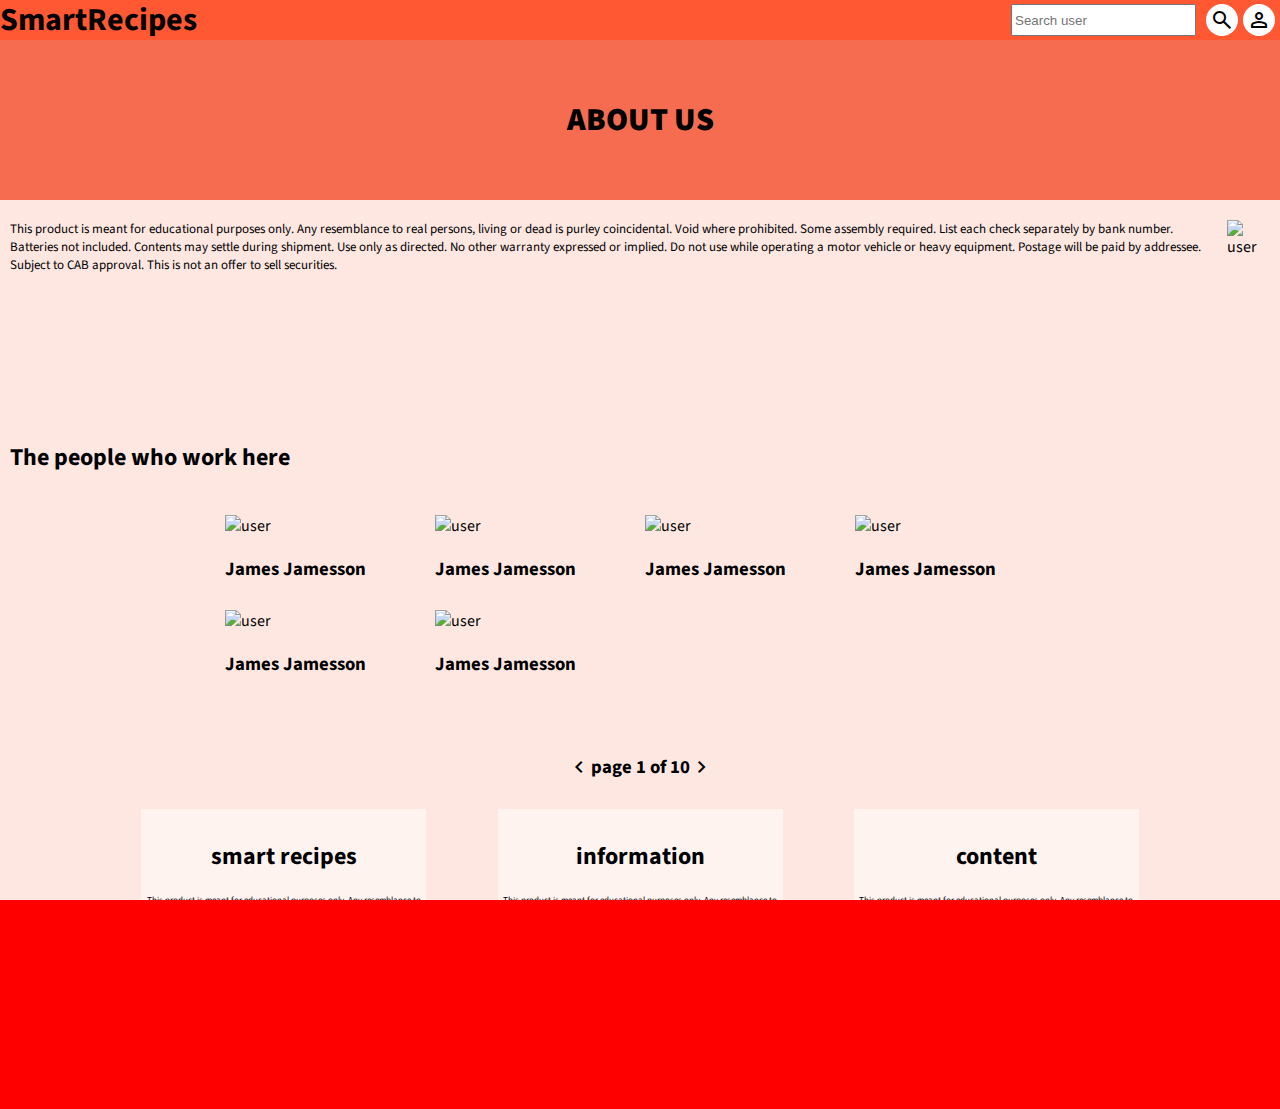
==== about_us.html @ 3beeb0b6 "Added about us page and landingpage adjustments" ====
<!DOCTYPE html>
<html lang="en" data-theme="light">
  <head>
    <meta charset="UTF-8" />
    <meta http-equiv="X-UA-Compatible" content="IE=edge" />
    <meta name="viewport" content="width=device-width, initial-scale=1.0" />
    <link
      rel="stylesheet"
      href="https://cdnjs.cloudflare.com/ajax/libs/font-awesome/4.7.0/css/font-awesome.min.css"
    />
    <link rel="stylesheet" href="css/index.css" />
    <link rel="stylesheet" href="css/about_us.css" />

    <link rel="preconnect" href="https://fonts.googleapis.com" />
    <link rel="preconnect" href="https://fonts.gstatic.com" crossorigin />
    <link
      href="https://fonts.googleapis.com/css2?family=Source+Sans+3:wght@200;400&display=swap"
      rel="stylesheet"
    />

    <link rel="preconnect" href="https://fonts.googleapis.com" />
    <link rel="preconnect" href="https://fonts.gstatic.com" crossorigin />
    <link
      href="https://fonts.googleapis.com/css2?family=Poppins&family=Source+Sans+3:wght@200;400&display=swap"
      rel="stylesheet"
    />

    <link
      rel="stylesheet"
      href="https://fonts.googleapis.com/css2?family=Material+Symbols+Outlined:opsz,wght,FILL,GRAD@24,400,0,0"
    />

    <title>Smart Recipes landingpage</title>
  </head>
  <body>
    <header>
      <nav>
        <a href="index.html"><h1 class="prevent-select">SmartRecipes</h1></a>

        <form id="user-form">
          <input
            type="search"
            id="search-user"
            name="search-user"
            placeholder="Search user"
          />
          <button type="button" class="material-symbols-outlined">
            search
          </button>
          <button type="button" class="material-symbols-outlined">
            person
          </button>
        </form>
      </nav>
    </header>
    <div id="main-title">
      <h1><strong>About Us</strong></h1>
    </div>
    <main>
      <section id="about-us-information">
        <article id="about-us-information-text">
          This product is meant for educational purposes only. Any resemblance
          to real persons, living or dead is purley coincidental. Void where
          prohibited. Some assembly required. List each check separately by bank
          number. Batteries not included. Contents may settle during shipment.
          Use only as directed. No other warranty expressed or implied. Do not
          use while operating a motor vehicle or heavy equipment. Postage will
          be paid by addressee. Subject to CAB approval. This is not an offer to
          sell securities.
        </article>
        <article>
          <img
            src="https://source.unsplash.com/user/erondu/200x200"
            alt="user"
          />
        </article>
      </section>

      <h2>The people who work here</h2>
      <section id="workers-cards">
        <article>
          <img
            src="https://source.unsplash.com/200x200/?human,face,happy,adult"
            alt="user"
          />
          <h3>James Jamesson</h3>
        </article>
        <article>
          <img
            src="https://source.unsplash.com/200x200/?human,face,happy,adult"
            alt="user"
          />
          <h3>James Jamesson</h3>
        </article>
        <article>
          <img
            src="https://source.unsplash.com/200x200/?human,face,happy,adult"
            alt="user"
          />
          <h3>James Jamesson</h3>
        </article>
        <article>
          <img
            src="https://source.unsplash.com/200x200/?human,face,happy,adult"
            alt="user"
          />
          <h3>James Jamesson</h3>
        </article>
        <article>
          <img
            src="https://source.unsplash.com/200x200/?human,face,happy,adult"
            alt="user"
          />
          <h3>James Jamesson</h3>
        </article>
        <article>
          <img
            src="https://source.unsplash.com/200x200/?human,face,happy,adult"
            alt="user"
          />
          <h3>James Jamesson</h3>
        </article>
      </section>
    </main>

    <div class="page-navigation">
      <span class="material-symbols-outlined"> chevron_left </span>
      <h3>page 1 of 10</h3>
      <span class="material-symbols-outlined"> chevron_right </span>
    </div>

    <footer>
      <article class="footer-info">
        <h2>smart recipes</h2>
        <section>
          This product is meant for educational purposes only. Any resemblance
          to real persons, living or dead is purley coincidental. Void where
          prohibited. Some assembly required. List each check separately by bank
          number. Batteries not included. Contents may settle during shipment.
          Use only as directed. No other warranty expressed or implied. Do not
          use while operating a motor vehicle or heavy equipment. Postage will
          be paid by addressee. Subject to CAB approval. This is not an offer to
          sell securities.
        </section>
      </article>
      <article class="footer-info">
        <h2>information</h2>
        <section>
          This product is meant for educational purposes only. Any resemblance
          to real persons, living or dead is purley coincidental. Void where
          prohibited. Some assembly required. List each check separately by bank
          number. Batteries not included. Contents may settle during shipment.
          Use only as directed. No other warranty expressed or implied. Do not
          use while operating a motor vehicle or heavy equipment. Postage will
          be paid by addressee. Subject to CAB approval. This is not an offer to
          sell securities.
        </section>
      </article>
      <article class="footer-info">
        <h2>content</h2>
        <section>
          This product is meant for educational purposes only. Any resemblance
          to real persons, living or dead is purley coincidental. Void where
          prohibited. Some assembly required. List each check separately by bank
          number. Batteries not included. Contents may settle during shipment.
          Use only as directed. No other warranty expressed or implied. Do not
          use while operating a motor vehicle or heavy equipment. Postage will
          be paid by addressee. Subject to CAB approval. This is not an offer to
          sell securities.
        </section>
      </article>
    </footer>
  </body>
</html>
---- css/index.css ----
:root[data-theme="light"] {
  --text: rgb(0, 0, 0);
  --background: rgb(254, 231, 225);
  --primary: rgb(255, 88, 51);
  --accent: rgb(245, 108, 80);
}
:root[data-theme="dark"] {
  --text: rgb(255, 255, 255);
  --background: rgb(30, 7, 1);
  --primary: rgb(204, 37, 0);
  --accent: rgb(190, 65, 43);
}

:root {
  --recipe-card-footer-color: rgba(255, 255, 255, 0.1);
  font-family: "Source Sans 3", sans-serif;
  /* font-family: 'Poppins', sans-serif; */
}

body,
html {
  background: red;
  margin: 0;
  padding: 0;
  width: 100vw;
  overflow-x: hidden !important;
  height: 100vh;
}

.prevent-select {
  -webkit-user-select: none; /* Safari */
  -ms-user-select: none; /* IE 10 and IE 11 */
  user-select: none; /* Standard syntax */
}

nav {
  display: flex;
  flex-direction: row;
  align-items: center;
  background: var(--primary);
  height: 40px;
}

nav > h1 {
  padding-right: 10px;
}

a {
  text-decoration: none;
  color: var(--text);
}

#user-form {
  display: flex;
  margin-left: auto;
  height: 100%;
  align-items: center;
}

#search-user {
  /* height: 30px; */
  height: calc(100% - 8px);
  min-width: 100px;
  max-width: 250px;
  width: 100%;
  margin-right: 10px;
}

#user-form > button {
  border-radius: 100%;
  /* margin-top: 4px;
  height: calc(100% - 8px); */
  /* border: 1px solid black; */
  border: none;
  height: calc(100% - 8px);
  background: white;
  aspect-ratio: 1/1;
  margin: 0;
  padding: 0;
  margin-right: 5px;
  color: var(--text);
}

#main-search {
  display: flex;
  flex-direction: row-reverse;
  background: var(--accent);
  height: 10rem;
  gap: 10px;
}

#search-recipe {
  height: 3rem;
  width: 100%;
}

#search-bar {
  margin-left: 10px;
  width: 500px;
  display: flex;
  align-items: center;
}

#search-tools {
  display: flex;
  flex-direction: column;
  /* justify-content: center; */
  align-items: center;
  min-width: 50px;
  max-width: 100px;
  width: 100%;
}

#search-tools-sort {
  width: 100%;
  display: flex;
  flex-direction: row;
}

#search-tools-sort > label {
  font-size: 10px;
  width: 30px;
}
#search-tools-sort > * {
  width: 100%;
}

#main-search-button {
  cursor: pointer;
  margin-top: calc(80px - 1.5rem);
  margin-bottom: 10px;
  height: 3rem;
  width: 100%;
}

#search-filters {
  display: grid;
  grid-template-columns: repeat(auto-fit, 90px);
  grid-template-rows: repeat(auto-fit, 1fr);
  margin-right: 10px;
  margin-top: 10px;
  height: calc(100% - 20px);
  width: 30%;
  min-width: 100px;
  max-width: 200px;
  overflow: hidden;
  text-overflow: ellipsis;
  white-space: nowrap;
  background: var(--primary);
}

.search-filter-checkbox {
  display: flex;
  align-items: center;
  flex-direction: row;
  padding-left: 5px;
  cursor: pointer;
}

.search-filter-checkbox > * {
  cursor: pointer;
}

.search-filter-checkbox > label {
  /* overflow: hidden; */
  margin-right: auto;
  text-overflow: ellipsis;
}

#index-main {
  background: var(--background);
  display: grid;
  grid-template-columns: repeat(5, 250px); /*1fr 1fr 1fr 1fr 1fr;*/
  justify-content: center;
  column-gap: 10px;
  row-gap: 10px;
  padding: 20px 10px 20px 10px;
}

.recipe-card {
  text-align: center;
  height: 24rem;
  background: var(--primary);
  border-radius: 5px;
  cursor: pointer;
  /* box-shadow: 0px 0px 4px 1px var(--primary); */
}

.recipe-card-title {
  height: 20%;
  background: white;
  box-shadow: inset 0 0 20px var(--background);

  display: flex;
  flex-direction: column;
  justify-content: center;

  z-index: 2;
}

.recipe-card-title > * {
  margin: 0;
  z-index: 2;
}

.recipe-card-content {
  height: 80%;
  background: white;
  position: relative;
}

.recipe-card-content > img {
  position: relative;
  width: 100%;
  height: 75%;

  /* background-image: linear-gradient(white, transparent 50%),
    url(https://picsum.photos/300/300); */
}

/* .recipe-card-content > img::after {
  box-shadow: inset 0 0 10px var(--primary);
} */

.recipe-card-img-gradient {
  position: absolute;
  width: 100%;
  height: 75%;
  top: 0%;

  /* box-shadow: inset 0 0 2px var(--primary); */

  /* background: transparent;
  background: linear-gradient(
    0deg,
    rgba(0, 0, 0, 0) 10%,
    rgba(255, 255, 255, 1) 90%
  ); */

  z-index: 1;
}

.recipe-card-footer {
  position: relative;
  top: -20%;
  height: 20%;
  background: var(
    --recipe-card-footer-color
  ); /*var(--recipe-card-footer-color);*/
  box-shadow: inset 0 0 20px var(--background);
  /* background: green; */
  background: white;
}

.star-ratings {
  /* width: fit-content; */
  background: transparent; /* var(--recipe-card-footer-color); */
}

.star-checked {
  color: var(--accent);
}

footer {
  display: flex;
  background: var(--background);
  /* box-shadow: inset 1px 1px 2px 1px black; */
  width: calc(100% - 140px);
  height: 300px;
  flex-direction: row;
  justify-content: space-evenly;
  padding-left: 70px;
  padding-right: 70px;
}

.footer-info {
  padding-top: 10px;
  width: 25%;
  text-align: center;
  border-radius: 0px 0px 20px 20px;
  background: rgba(255, 255, 255, 0.5);
}

.footer-info > section {
  font-size: xx-small;
}

.page-navigation {
  display: flex;
  background: var(--background);
  width: 100%;
  justify-content: center;
  padding-bottom: 10px;
  align-items: center;
}

.page-navigation > span {
  cursor: pointer;
}

@media screen and (max-width: 1400px) {
  /* body {
    width: 75vw;
    margin: 0 auto;
  }
  footer {
    width: 75% !important;
  } */
  #index-main {
    grid-template-columns: repeat(4, 200px); /*1fr 1fr 1fr 1fr;*/
  }

  .recipe-card {
    height: 18rem;
  }
}
@media screen and (max-width: 850px) {
  #index-main {
    grid-template-columns: repeat(2, 226.5px); /*1fr 1fr;*/
  }
  .recipe-card {
    height: 25rem;
  }
  footer {
    width: calc(100% - 10px);
    padding-left: 5px;
    padding-right: 5px;
  }
  .footer-info > section {
    font-size: 0.5rem;
  }
}
@media screen and (max-width: 470px) {
  #index-main {
    grid-template-columns: repeat(1, 300px);
  }
  .recipe-card {
    height: 30rem;
  }
  footer {
    width: 100%;
    padding-left: 0px;
    padding-right: 0px;
  }

  .footer-info > section {
    font-size: 0.4rem;
  }
}
---- css/about_us.css ----
#main-title {
  display: flex;
  background: var(--accent);
  align-items: center;
  justify-content: center;
  height: 10rem;
}
#main-title > h1 {
  text-transform: uppercase;
  font-weight: bolder;
}

main {
  background: var(--background);
  padding: 20px 10px 20px 10px;
}

#about-us-information {
  display: flex;
  flex-direction: row;
  height: 200px;
  gap: 10px;
  align-content: flex-end;
}

#about-us-information-text {
  width: 100vw;
  font-size: medium;
  overflow: hidden;
  text-overflow: ellipsis;
}

#workers-cards {
  display: grid;
  grid-template-columns: repeat(5, 200px); /*1fr 1fr 1fr 1fr 1fr;*/
  justify-content: center;
  column-gap: 10px;
  row-gap: 10px;
  padding: 20px 10px 20px 10px;
}

@media screen and (max-width: 1400px) {
  #workers-cards {
    grid-template-columns: repeat(4, 200px); /*1fr 1fr 1fr 1fr;*/
  }
  #about-us-information-text {
    font-size: small;
  }
}
@media screen and (max-width: 850px) {
  #workers-cards {
    grid-template-columns: repeat(2, 200px); /*1fr 1fr;*/
  }
  footer {
    width: calc(100% - 10px);
    padding-left: 5px;
    padding-right: 5px;
  }
  #about-us-information-text {
    font-size: x-small;
  }
}
@media screen and (max-width: 470px) {
  #workers-cards {
    grid-template-columns: repeat(1, 200px);
  }
  footer {
    width: 100%;
    padding-left: 0px;
    padding-right: 0px;
  }
  #about-us-information-text {
    font-size: xx-small;
  }
}
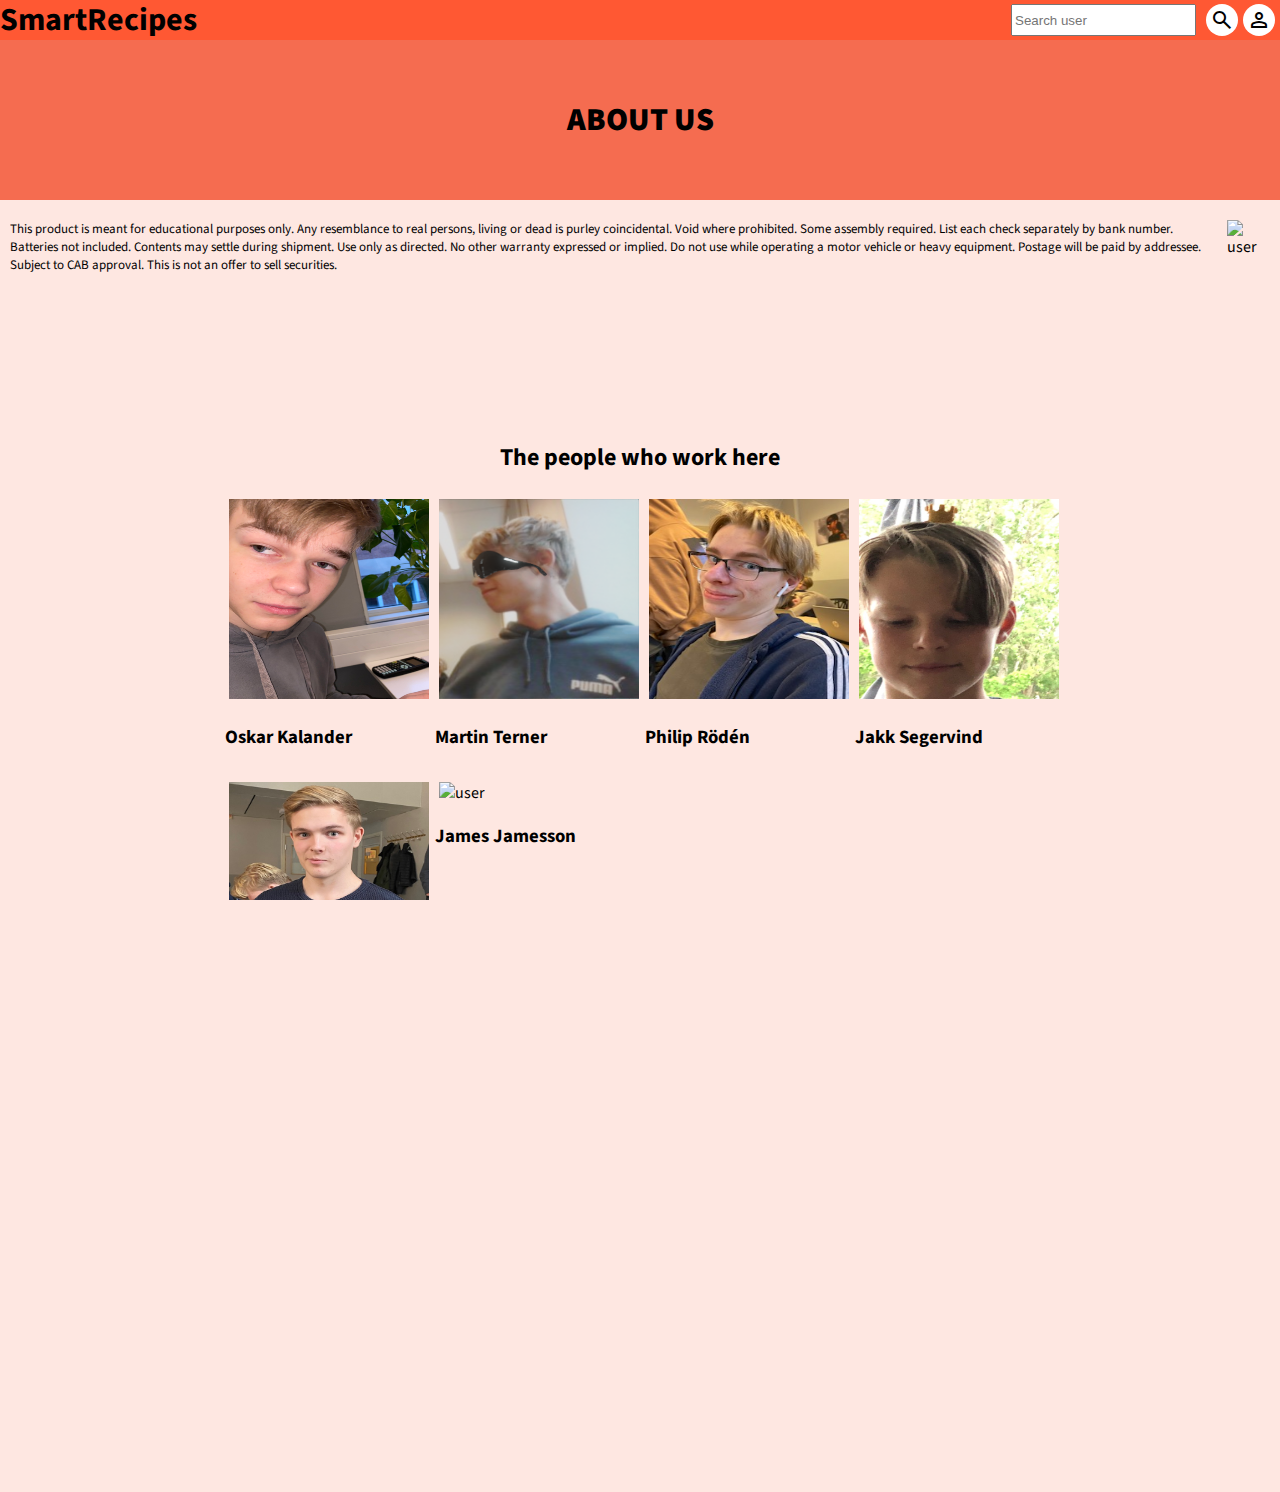
==== commit 4632c0d7: "Major overhaul" ====
--- a/about_us.html
+++ b/about_us.html
@@ -9,6 +9,7 @@
       href="https://cdnjs.cloudflare.com/ajax/libs/font-awesome/4.7.0/css/font-awesome.min.css"
     />
     <link rel="stylesheet" href="css/index.css" />
+    <link rel="stylesheet" href="css/card3d.css" />
     <link rel="stylesheet" href="css/about_us.css" />
 
     <link rel="preconnect" href="https://fonts.googleapis.com" />
@@ -29,6 +30,8 @@
       rel="stylesheet"
       href="https://fonts.googleapis.com/css2?family=Material+Symbols+Outlined:opsz,wght,FILL,GRAD@24,400,0,0"
     />
+
+    <script defer src="js/card.js"></script>
 
     <title>Smart Recipes landingpage</title>
   </head>
@@ -78,46 +81,74 @@
 
       <h2>The people who work here</h2>
       <section id="workers-cards">
-        <article>
-          <img
-            src="https://source.unsplash.com/200x200/?human,face,happy,adult"
-            alt="user"
-          />
-          <h3>James Jamesson</h3>
-        </article>
-        <article>
-          <img
-            src="https://source.unsplash.com/200x200/?human,face,happy,adult"
-            alt="user"
-          />
-          <h3>James Jamesson</h3>
-        </article>
-        <article>
-          <img
-            src="https://source.unsplash.com/200x200/?human,face,happy,adult"
-            alt="user"
-          />
-          <h3>James Jamesson</h3>
-        </article>
-        <article>
-          <img
-            src="https://source.unsplash.com/200x200/?human,face,happy,adult"
-            alt="user"
-          />
-          <h3>James Jamesson</h3>
-        </article>
-        <article>
-          <img
-            src="https://source.unsplash.com/200x200/?human,face,happy,adult"
-            alt="user"
-          />
-          <h3>James Jamesson</h3>
-        </article>
-        <article>
-          <img
-            src="https://source.unsplash.com/200x200/?human,face,happy,adult"
-            alt="user"
-          />
+        <article class="worker-card">
+          <span class="worker-description"
+            >Lorem ipsum dolor, sit amet consectetur adipisicing elit. Incidunt
+            saepe consequuntur perferendis, voluptate aliquid odio molestiae
+            repellat ducimus doloribus</span
+          >
+          <div class="card3d">
+            <img class="worker-img" src="img/Employee1.jpg" alt="user" />
+          </div>
+          <h3>Oskar Kalander</h3>
+        </article>
+        <article class="worker-card">
+          <span class="worker-description"
+            >Lorem ipsum dolor, sit amet consectetur adipisicing elit. Incidunt
+            saepe consequuntur perferendis, voluptate aliquid odio molestiae
+            repellat ducimus doloribus</span
+          >
+          <div class="card3d">
+            <img class="worker-img" src="img/Employee2.png" alt="user" />
+          </div>
+          <h3>Martin Terner</h3>
+        </article>
+        <article class="worker-card">
+          <span class="worker-description"
+            >Lorem ipsum dolor, sit amet consectetur adipisicing elit. Incidunt
+            saepe consequuntur perferendis, voluptate aliquid odio molestiae
+            repellat ducimus doloribus</span
+          >
+          <div class="card3d">
+            <img class="worker-img" src="img/Employee3.jpg" alt="user" />
+          </div>
+          <h3>Philip Rödén</h3>
+        </article>
+        <article class="worker-card">
+          <span class="worker-description"
+            >Lorem ipsum dolor, sit amet consectetur adipisicing elit. Incidunt
+            saepe consequuntur perferendis, voluptate aliquid odio molestiae
+            repellat ducimus doloribus</span
+          >
+          <div class="card3d">
+            <img class="worker-img" src="img/Employee4.jpg" alt="user" />
+          </div>
+          <h3>Jakk Segervind</h3>
+        </article>
+        <article class="worker-card">
+          <span class="worker-description"
+            >Lorem ipsum dolor, sit amet consectetur adipisicing elit. Incidunt
+            saepe consequuntur perferendis, voluptate aliquid odio molestiae
+            repellat ducimus doloribus</span
+          >
+          <div class="card3d">
+            <img class="worker-img" src="img/Employee5.jpg" alt="user" />
+          </div>
+          <h3>Elias Håkansson Wennerlund</h3>
+        </article>
+        <article class="worker-card">
+          <span class="worker-description"
+            >Lorem ipsum dolor, sit amet consectetur adipisicing elit. Incidunt
+            saepe consequuntur perferendis, voluptate aliquid odio molestiae
+            repellat ducimus doloribus</span
+          >
+          <div class="card3d">
+            <img
+              class="worker-img"
+              src="https://source.unsplash.com/200x200/?human,face,happy,adult"
+              alt="user"
+            />
+          </div>
           <h3>James Jamesson</h3>
         </article>
       </section>
--- a/css/index.css
+++ b/css/index.css
@@ -19,12 +19,12 @@
 
 body,
 html {
-  background: red;
+  background: var(--background);
   margin: 0;
   padding: 0;
   width: 100vw;
   overflow-x: hidden !important;
-  height: 100vh;
+  height: 100svh;
 }
 
 .prevent-select {
@@ -68,9 +68,6 @@
 
 #user-form > button {
   border-radius: 100%;
-  /* margin-top: 4px;
-  height: calc(100% - 8px); */
-  /* border: 1px solid black; */
   border: none;
   height: calc(100% - 8px);
   background: white;
@@ -84,14 +81,52 @@
 #main-search {
   display: flex;
   flex-direction: row-reverse;
-  background: var(--accent);
+  /* background: var(--accent); */
+  /* background: var(--accent); */
+  background: rgba(255, 255, 255, 1);
+
   height: 10rem;
   gap: 10px;
+  background-image: url("../img/banner.png");
+  /* Create the parallax scrolling effect */
+  width: 100%;
+  /* background-attachment: fixed; */
+  /* -webkit-backdrop-filter: blur(10px);
+  backdrop-filter: blur(10px); */
+  background-repeat: no-repeat;
+  background-position-y: -40px;
+  background-position-x: center;
+  background-size: 900px 300px;
+}
+
+textarea:focus,
+input:focus,
+select:focus {
+  outline: none;
+}
+
+#main-search-sort {
+  background: rgba(255, 255, 255, 0.2);
+  border-radius: 4px;
+  border-width: 1px;
+  border-color: black;
+  color: black;
+  /* font-weight: bolder; */
+}
+
+#search-tools-sort > label {
+  color: black;
+  /* font-size: larger; */
+  /* background: rgba(255, 255, 255, 1); */
 }
 
 #search-recipe {
   height: 3rem;
   width: 100%;
+  background: rgba(255, 255, 255, 0.2);
+  border-radius: 4px;
+  border-width: 1px;
+  border-color: black;
 }
 
 #search-bar {
@@ -104,7 +139,6 @@
 #search-tools {
   display: flex;
   flex-direction: column;
-  /* justify-content: center; */
   align-items: center;
   min-width: 50px;
   max-width: 100px;
@@ -119,14 +153,27 @@
 
 #search-tools-sort > label {
   font-size: 10px;
+  color: white;
+  text-shadow: -1px -1px 0 #000, 1px -1px 0 #000, -1px 1px 0 #000,
+    1px 1px 0 #000;
   width: 30px;
 }
 #search-tools-sort > * {
   width: 100%;
+}
+
+#main-search-button:hover,
+#main-search-sort:hover,
+#search-recipe:hover {
+  background: rgba(255, 255, 255, 0.5);
 }
 
 #main-search-button {
   cursor: pointer;
+  background: rgba(255, 255, 255, 0.2);
+  border-color: black;
+  border-radius: 4px;
+  border-width: 1px;
   margin-top: calc(80px - 1.5rem);
   margin-bottom: 10px;
   height: 3rem;
@@ -189,7 +236,7 @@
 .recipe-card-title {
   height: 20%;
   background: white;
-  box-shadow: inset 0 0 20px var(--background);
+  box-shadow: inset 0 0 5px var(--background);
 
   display: flex;
   flex-direction: column;
@@ -205,17 +252,31 @@
 
 .recipe-card-content {
   height: 80%;
-  background: white;
+  background: rgba(255, 255, 255, 1);
   position: relative;
+  transition: background 300ms, box-shadow 300ms;
 }
 
 .recipe-card-content > img {
   position: relative;
   width: 100%;
   height: 75%;
+  overflow: hidden;
+  transform: scale(0.5);
+  transition: transform 600ms;
+  transition-timing-function: cubic-bezier(0.075, 0.82, 0.165, 1);
 
   /* background-image: linear-gradient(white, transparent 50%),
     url(https://picsum.photos/300/300); */
+}
+
+.recipe-card:hover > .recipe-card-content {
+  background: rgba(255, 255, 255, 0.9);
+  box-shadow: 0px 0px 60px rgba(255, 255, 255, 0.9) inset;
+}
+
+.recipe-card:hover > .recipe-card-content > img {
+  transform: scale(0.9);
 }
 
 /* .recipe-card-content > img::after {
@@ -247,13 +308,33 @@
   background: var(
     --recipe-card-footer-color
   ); /*var(--recipe-card-footer-color);*/
-  box-shadow: inset 0 0 20px var(--background);
+  box-shadow: inset 0 0 5px var(--background);
   /* background: green; */
   background: white;
 }
 
+/* .card3d,
+.card3d img {
+  transition: all 250ms ease-out;
+} */
+
+.fa-star {
+  opacity: 1;
+  transition: opacity, 100ms;
+}
+
+.fa-star:hover ~ .fa-star:not(.star-checked),
+.fa-star:hover:not(.star-checked) {
+  color: var(--accent);
+  /* text-shadow: 1px 1px 2px black; */
+  opacity: 0.4;
+}
+
 .star-ratings {
   /* width: fit-content; */
+  display: flex;
+  justify-content: center;
+  flex-direction: row-reverse;
   background: transparent; /* var(--recipe-card-footer-color); */
 }
 
@@ -264,6 +345,8 @@
 footer {
   display: flex;
   background: var(--background);
+  background: rgba(255, 255, 255, 0.5);
+  border-top: 1px solid black;
   /* box-shadow: inset 1px 1px 2px 1px black; */
   width: calc(100% - 140px);
   height: 300px;
@@ -278,7 +361,7 @@
   width: 25%;
   text-align: center;
   border-radius: 0px 0px 20px 20px;
-  background: rgba(255, 255, 255, 0.5);
+  /* background: rgba(255, 255, 255, 0.5); */
 }
 
 .footer-info > section {
@@ -313,6 +396,9 @@
   .recipe-card {
     height: 18rem;
   }
+  #main-search {
+    background-size: 900px 300px;
+  }
 }
 @media screen and (max-width: 850px) {
   #index-main {
@@ -329,6 +415,9 @@
   .footer-info > section {
     font-size: 0.5rem;
   }
+  #main-search {
+    background-size: 700px 300px;
+  }
 }
 @media screen and (max-width: 470px) {
   #index-main {
@@ -346,4 +435,8 @@
   .footer-info > section {
     font-size: 0.4rem;
   }
-}
+
+  #main-search {
+    background-size: 500px 300px;
+  }
+}
--- a/css/card3d.css
+++ b/css/card3d.css
@@ -0,0 +1,15 @@
+.card3d {
+  position: relative;
+  margin: 4px;
+  /* transform: scale(1); */
+  perspective: 600px;
+  z-index: 1;
+  transition: box-shadow 100ms, transform 300ms;
+  cursor: pointer;
+}
+
+.card3d:hover {
+  z-index: 10;
+  /* box-shadow: 0 0px 70px rgba(0, 0, 0, 0.5); */
+  transform: scale(1.2);
+}
--- a/css/about_us.css
+++ b/css/about_us.css
@@ -13,6 +13,12 @@
 main {
   background: var(--background);
   padding: 20px 10px 20px 10px;
+}
+
+main > h2 {
+  text-align: center;
+  align-content: center;
+  margin-bottom: 0;
 }
 
 #about-us-information {
@@ -37,6 +43,45 @@
   column-gap: 10px;
   row-gap: 10px;
   padding: 20px 10px 20px 10px;
+}
+
+.worker-card {
+  position: relative;
+  cursor: pointer;
+}
+
+.worker-card > h3 {
+  transition: text-shadow 100ms;
+}
+
+.worker-card:hover > h3 {
+  --shadow-color: gold;
+  text-shadow: 0 0 20px #fff, 0 0 20px var(--shadow-color),
+    0 0 20px var(--shadow-color), 0 0 20px var(--shadow-color),
+    0 0 20px var(--shadow-color), 0 0 20px var(--shadow-color),
+    0 0 20px var(--shadow-color);
+}
+
+.worker-description {
+  pointer-events: none;
+  /* top: 10px; */
+  color: white;
+  text-shadow: -1px -1px 0 #000, 1px -1px 0 #000, -1px 1px 0 #000,
+    1px 1px 0 #000;
+  margin: 10px;
+  position: absolute;
+  opacity: 0;
+  transition: opacity 100ms;
+}
+
+.worker-card:hover > .worker-description {
+  opacity: 0.8;
+  z-index: 15;
+}
+
+.worker-img {
+  width: 200px;
+  height: 200px;
 }
 
 @media screen and (max-width: 1400px) {
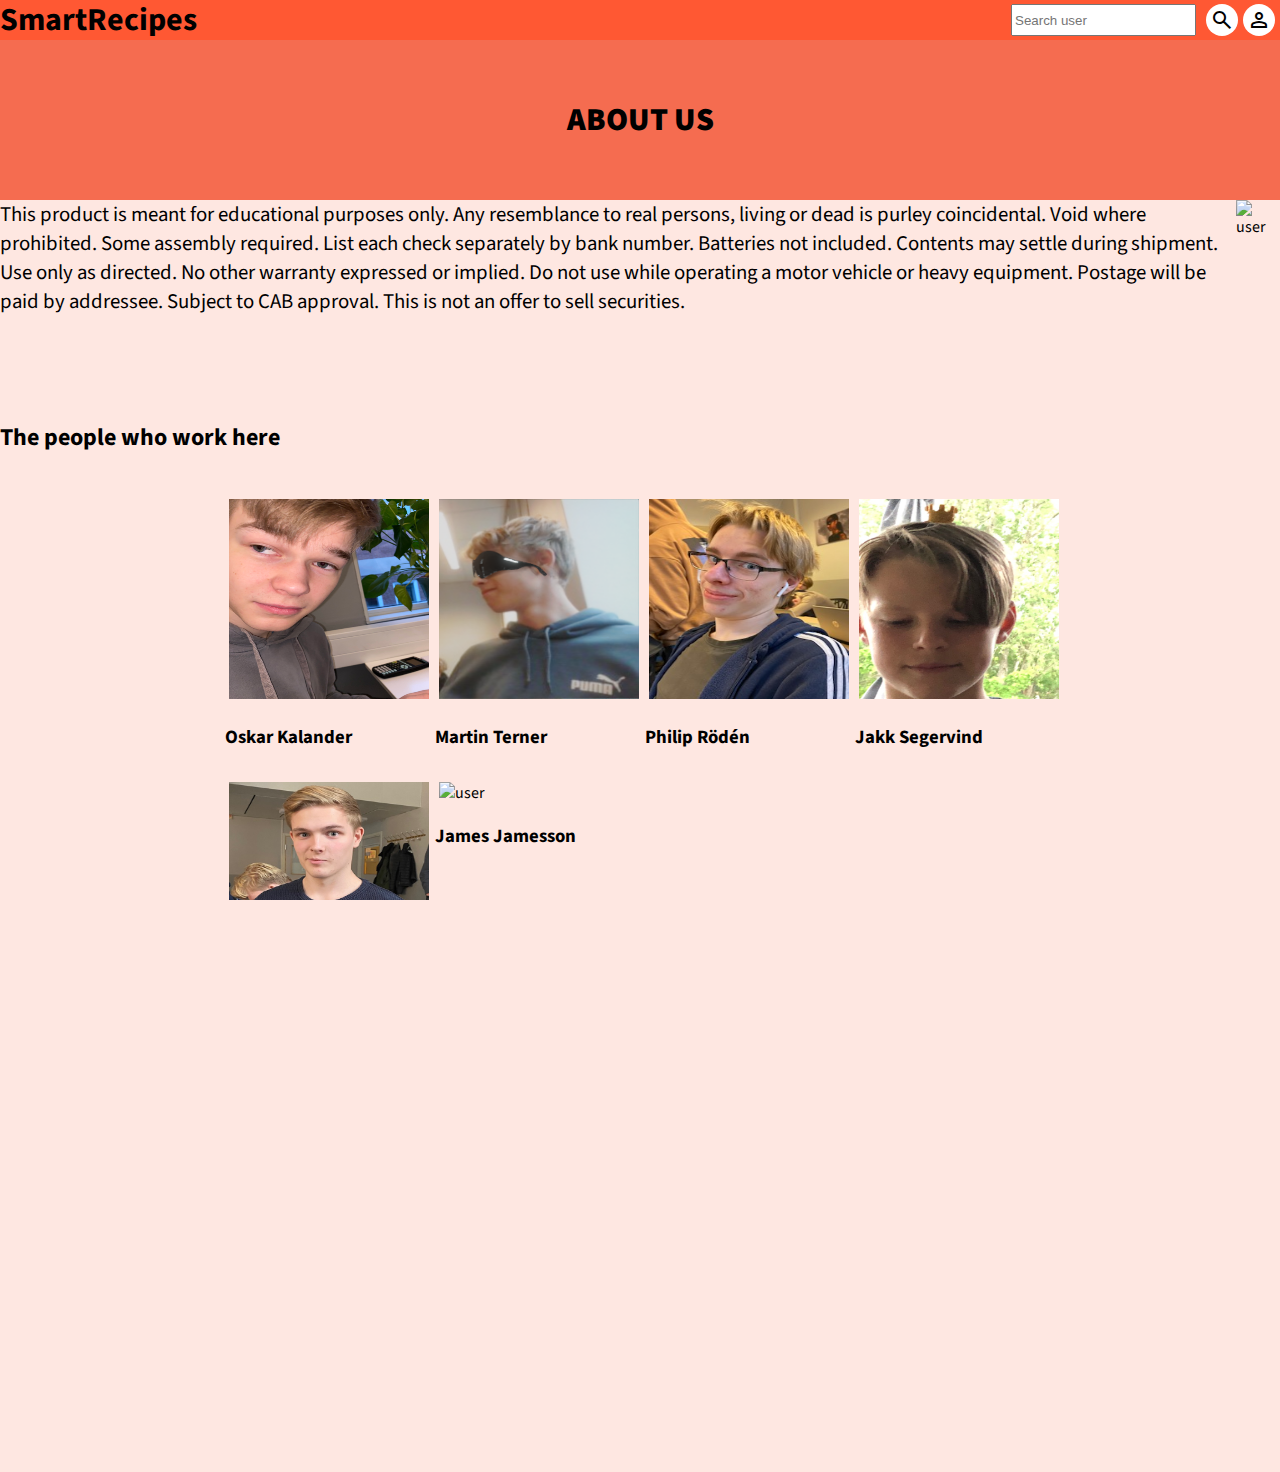
==== commit ceab97ba: "Refactor and cleanup" ====
--- a/about_us.html
+++ b/about_us.html
@@ -8,9 +8,11 @@
       rel="stylesheet"
       href="https://cdnjs.cloudflare.com/ajax/libs/font-awesome/4.7.0/css/font-awesome.min.css"
     />
-    <link rel="stylesheet" href="css/index.css" />
+    <link rel="stylesheet" href="css/essentials.css" />
     <link rel="stylesheet" href="css/card3d.css" />
-    <link rel="stylesheet" href="css/about_us.css" />
+    <link rel="stylesheet" href="css/title-banner.css" />
+    <link rel="stylesheet" href="css/compact-information.css" />
+    <link rel="stylesheet" href="css/worker-cards.css" />
 
     <link rel="preconnect" href="https://fonts.googleapis.com" />
     <link rel="preconnect" href="https://fonts.gstatic.com" crossorigin />
@@ -33,7 +35,7 @@
 
     <script defer src="js/card.js"></script>
 
-    <title>Smart Recipes landingpage</title>
+    <title>Smart Recipes login</title>
   </head>
   <body>
     <header>
@@ -47,12 +49,16 @@
             name="search-user"
             placeholder="Search user"
           />
-          <button type="button" class="material-symbols-outlined">
-            search
-          </button>
-          <button type="button" class="material-symbols-outlined">
-            person
-          </button>
+          <a href="#">
+            <button type="button" class="material-symbols-outlined">
+              search
+            </button>
+          </a>
+          <a href="login.html">
+            <button type="button" class="material-symbols-outlined">
+              person
+            </button>
+          </a>
         </form>
       </nav>
     </header>
@@ -60,8 +66,8 @@
       <h1><strong>About Us</strong></h1>
     </div>
     <main>
-      <section id="about-us-information">
-        <article id="about-us-information-text">
+      <section class="compact-information">
+        <article class="compact-information-text">
           This product is meant for educational purposes only. Any resemblance
           to real persons, living or dead is purley coincidental. Void where
           prohibited. Some assembly required. List each check separately by bank
@@ -154,7 +160,7 @@
       </section>
     </main>
 
-    <div class="page-navigation">
+    <div class="page-navigation prevent-select">
       <span class="material-symbols-outlined"> chevron_left </span>
       <h3>page 1 of 10</h3>
       <span class="material-symbols-outlined"> chevron_right </span>
@@ -163,6 +169,7 @@
     <footer>
       <article class="footer-info">
         <h2>smart recipes</h2>
+        <a href="about_us.html">about us</a>
         <section>
           This product is meant for educational purposes only. Any resemblance
           to real persons, living or dead is purley coincidental. Void where
--- a/css/essentials.css
+++ b/css/essentials.css
@@ -0,0 +1,159 @@
+:root[data-theme="light"] {
+  --text: rgb(0, 0, 0);
+  --background: rgb(254, 231, 225);
+  --primary: rgb(255, 88, 51);
+  --accent: rgb(245, 108, 80);
+}
+:root[data-theme="dark"] {
+  --text: rgb(255, 255, 255);
+  --background: rgb(30, 7, 1);
+  --primary: rgb(204, 37, 0);
+  --accent: rgb(190, 65, 43);
+}
+
+:root {
+  --recipe-card-footer-color: rgba(255, 255, 255, 0.1);
+  font-family: "Source Sans 3", sans-serif;
+}
+
+body,
+html {
+  background: var(--background);
+  margin: 0;
+  padding: 0;
+  width: 100vw;
+  overflow-x: hidden !important;
+  height: 100svh;
+}
+
+textarea:focus,
+input:focus,
+select:focus {
+  outline: none;
+}
+
+.prevent-select {
+  -webkit-user-select: none; /* Safari */
+  -ms-user-select: none; /* IE 10 and IE 11 */
+  user-select: none; /* Standard syntax */
+}
+
+nav {
+  display: flex;
+  flex-direction: row;
+  align-items: center;
+  background: var(--primary);
+  height: 40px;
+}
+
+nav > h1 {
+  padding-right: 10px;
+}
+
+a {
+  text-decoration: none;
+  color: var(--text);
+}
+
+.page-navigation {
+  display: flex;
+  background: var(--background);
+  width: 100%;
+  justify-content: center;
+  padding-bottom: 10px;
+  align-items: center;
+}
+
+.page-navigation > span {
+  cursor: pointer;
+}
+
+#user-form {
+  display: flex;
+  margin-left: auto;
+  height: 100%;
+  align-items: center;
+}
+
+#search-user {
+  /* height: 30px; */
+  height: calc(100% - 8px);
+  min-width: 100px;
+  max-width: 250px;
+  width: 100%;
+  margin-right: 10px;
+}
+
+#user-form > a {
+  display: flex;
+  border-radius: 100%;
+  border: none;
+  height: calc(100% - 8px);
+  background: white;
+  aspect-ratio: 1/1;
+  margin: 0;
+  padding: 0;
+  margin-right: 5px;
+  color: var(--text);
+  align-content: center;
+  align-items: center;
+  justify-content: center;
+}
+
+#user-form > a > button {
+  border-radius: 100%;
+  border: none;
+  height: calc(100% - 8px);
+  background: white;
+  aspect-ratio: 1/1;
+  margin: 0;
+  padding: 0;
+  align-self: center;
+  color: var(--text);
+}
+
+footer {
+  display: flex;
+  background: var(--background);
+  background: rgba(255, 255, 255, 0.5);
+  border-top: 1px solid black;
+  width: calc(100% - 140px);
+  height: 300px;
+  flex-direction: row;
+  justify-content: space-evenly;
+  padding-left: 70px;
+  padding-right: 70px;
+}
+
+.footer-info {
+  padding-top: 10px;
+  width: 25%;
+  text-align: center;
+  border-radius: 0px 0px 20px 20px;
+}
+
+.footer-info > section {
+  font-size: xx-small;
+}
+
+@media screen and (max-width: 850px) {
+  footer {
+    width: calc(100% - 10px);
+    padding-left: 5px;
+    padding-right: 5px;
+  }
+  .footer-info > section {
+    font-size: 0.5rem;
+  }
+}
+@media screen and (max-width: 470px) {
+  footer {
+    width: 100%;
+    padding-left: 0px;
+    padding-right: 0px;
+  }
+
+  .footer-info > section {
+    font-size: 0.4rem;
+  }
+}
--- a/css/title-banner.css
+++ b/css/title-banner.css
@@ -0,0 +1,11 @@
+#main-title {
+  display: flex;
+  background: var(--accent);
+  align-items: center;
+  justify-content: center;
+  height: 10rem;
+}
+#main-title > h1 {
+  text-transform: uppercase;
+  font-weight: bolder;
+}
--- a/css/compact-information.css
+++ b/css/compact-information.css
@@ -0,0 +1,35 @@
+.compact-information {
+  display: flex;
+  flex-direction: row;
+  height: 200px;
+  gap: 10px;
+  align-content: flex-end;
+}
+
+.compact-information-text {
+  width: 100vw;
+  font-size: medium;
+  overflow: hidden;
+  text-overflow: ellipsis;
+}
+
+@media screen and (max-width: 1400px) {
+  .compact-information-text {
+    font-size: 1.3rem;
+  }
+}
+@media screen and (max-width: 850px) {
+  .compact-information-text {
+    font-size: 1rem;
+  }
+}
+@media screen and (max-width: 650px) {
+  .compact-information-text {
+    font-size: 0.7rem;
+  }
+}
+@media screen and (max-width: 470px) {
+  .compact-information-text {
+    font-size: xx-small;
+  }
+}
--- a/css/worker-cards.css
+++ b/css/worker-cards.css
@@ -0,0 +1,63 @@
+#workers-cards {
+  display: grid;
+  grid-template-columns: repeat(5, 200px); /*1fr 1fr 1fr 1fr 1fr;*/
+  justify-content: center;
+  column-gap: 10px;
+  row-gap: 10px;
+  padding: 20px 10px 20px 10px;
+}
+
+.worker-card {
+  position: relative;
+  cursor: pointer;
+}
+
+.worker-card > h3 {
+  transition: text-shadow 100ms;
+}
+
+.worker-card:hover > h3 {
+  --shadow-color: gold;
+  text-shadow: 0 0 20px #fff, 0 0 20px var(--shadow-color),
+    0 0 20px var(--shadow-color), 0 0 20px var(--shadow-color),
+    0 0 20px var(--shadow-color), 0 0 20px var(--shadow-color),
+    0 0 20px var(--shadow-color);
+}
+
+.worker-description {
+  pointer-events: none;
+  /* top: 10px; */
+  color: white;
+  text-shadow: -1px -1px 0 #000, 1px -1px 0 #000, -1px 1px 0 #000,
+    1px 1px 0 #000;
+  margin: 10px;
+  position: absolute;
+  opacity: 0;
+  transition: opacity 100ms;
+}
+
+.worker-card:hover > .worker-description {
+  opacity: 0.8;
+  z-index: 15;
+}
+
+.worker-img {
+  width: 200px;
+  height: 200px;
+}
+
+@media screen and (max-width: 1400px) {
+  #workers-cards {
+    grid-template-columns: repeat(4, 200px); /*1fr 1fr 1fr 1fr;*/
+  }
+}
+@media screen and (max-width: 850px) {
+  #workers-cards {
+    grid-template-columns: repeat(2, 200px); /*1fr 1fr;*/
+  }
+}
+@media screen and (max-width: 470px) {
+  #workers-cards {
+    grid-template-columns: repeat(1, 200px);
+  }
+}
